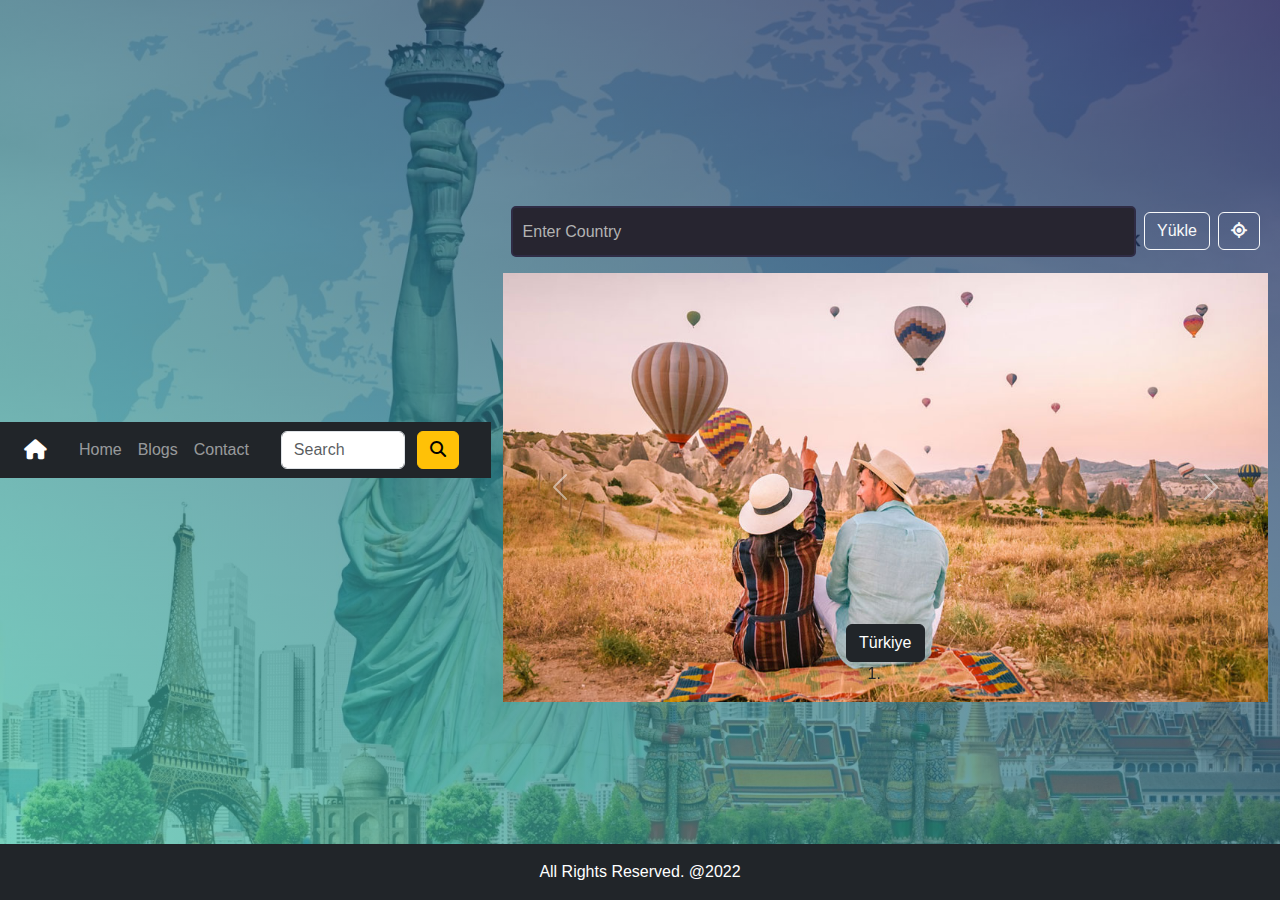
==== country.html @ 718c8ef3 "Update" ====
<!DOCTYPE html>
<html lang="tr">

<head>
    <meta charset="UTF-8">
    <meta http-equiv="X-UA-Compatible" content="IE=edge">
    <meta name="viewport" content="width=device-width, initial-scale=1.0">
    <link rel="stylesheet" href="https://cdnjs.cloudflare.com/ajax/libs/font-awesome/6.1.1/css/all.min.css" />
    <link href="https://fonts.googleapis.com/css2?family=Archivo&display=swap" rel="stylesheet">
    <link href="https://cdn.jsdelivr.net/npm/bootstrap@5.1.3/dist/css/bootstrap.min.css" rel="stylesheet">
    <link rel="stylesheet" href="style.css">
    <title>Document</title>
</head>

<body>

    <nav class="navbar navbar-expand-md navbar-dark bg-dark d-flex justify-content-between">
        <a href="#" class="navbar-brand mx-4">
            <i class="fa-solid fa-house"></i>
        </a>
        <button class="navbar-toggler" type="button" data-bs-toggle="collapse" data-bs-target="#mobile">
                <span class="navbar-toggler-icon"></span>
            </button>
        <div id="mobile" class="collapse navbar-collapse">

            <ul class="navbar-nav me-auto">
                <li class="nav-item">
                    <a href="#" class="nav-link">Home</a>
                </li>
                <li class="nav-item">
                    <a href="#" class="nav-link">Blogs</a>
                </li>
                <li class="nav-item">
                    <a href="#" class="nav-link">Contact</a>
                </li>
            </ul>
            <form class="d-flex mx-4">
                <input type="text" class="form-control me-1" placeholder="Search">
                <button class="btn btn-warning mx-2">
                        <i class="fa-solid fa-magnifying-glass"></i>
                    </button>
            </form>
        </div>
    </nav>

    <div class="container w-75 mb-2">
        <div class="country-data">
            <div id="errors"></div>
            <div class="input-container my-3">
                <input type="text" id="txtSearch" class="text-input mx-2" autocomplete="off" placeholder="Enter Country" required />
                <label class="label mx-2" id="">Enter Country</label>
                <button id="btnSearch" type="button" class="btn btn-outline-light">Yükle</button>
                <button id="btnLocation" type="button" class="btn btn-outline-light mx-2">
                <i class="fa-solid fa-location-crosshairs"></i>
            </button>
            </div>

            <div id="loading" class="spinner-border" role="status">
                <span class="visually-hidden">Loading...</span>
            </div>

            <div id="details">
                <div class="card mb-3 card-bg d-flex">
                    <div class="card-header d-flex justify-content-start details-header-bg">Arama Sonucu</div>
                    <div class="card-body">
                        <div class="row align-items-center" id="country-details">
                        </div>
                    </div>
                </div>
                <div class="card mb-3 neighbors-bg">
                    <div class="card-header details-header-bg">Komşu Ülkeler</div>
                    <div class="card-body">
                        <div class="row " id="neighbors">
                        </div>
                    </div>
                </div>
            </div>
        </div>

        <div class="carousel slide">
            <ol class="carousel-indicators">
                <li data-target="#carouselExampleIndicators" data-slide-to="0" class="active"></li>
            </ol>
            <div class="carousel-inner">
                <div class="carousel-item active">
                    <img class="d-block w-100 card-img-top" src="img/1.jpg" alt="First slide">
                    <div class="carousel-caption">
                        <a type="button" class="btn btn-outline-dark active cursor-auto">
                            <p class="card-title">Türkiye</p>
                        </a>
                    </div>
                </div>
            </div>
            <a class="carousel-control-prev" href="#" role="button" data-slide="prev">
                <i class="carousel-control-prev-icon arrow"></i>
            </a>
            <a class="carousel-control-next" href="#" role="button" data-slide="next">
                <i class="carousel-control-next-icon arrow"></i>
            </a>
        </div>
    </div>

    <footer class="bg-dark text-white p-3  fixed-bottom">
        <div class="container text-center">
            <span>All Rights Reserved. @2022</span>
        </div>
    </footer>


    <script src="app.js"></script>
    <script src="https://cdn.jsdelivr.net/npm/bootstrap@5.1.3/dist/js/bootstrap.bundle.min.js" integrity="sha384-ka7Sk0Gln4gmtz2MlQnikT1wXgYsOg+OMhuP+IlRH9sENBO0LRn5q+8nbTov4+1p" crossorigin="anonymous"></script>
</body>

</html>
---- style.css ----
* {
    box-sizing: border-box;
}

body {
    margin: 0;
    padding: 0;
    font-family: 'Lato', sans-serif;
    display: flex;
    place-items: center;
    height: 100vh;
    background-image: linear-gradient(to left bottom, rgba(25, 22, 84, 0.7), rgba(67, 198, 172, 0.7)), url(1.jpg);
}


/** navbar */

.main-header {
    background-color: #272530;
    padding: .8rem 1.6rem;
}

.main-nav {
    display: inline-block;
    width: calc(100% - 10rem);
    text-align: right;
    font-family: 'Roboto', sans-serif;
}

.main-nav__items {
    margin: 0;
    padding: 0;
    list-style: none;
}

.main-nav__item {
    display: inline-block;
    margin: 0 1rem;
}

.main-header {
    position: fixed;
    z-index: 1;
    width: 100%;
    top: 0;
}

.main-header__logo {
    color: #fff;
    text-decoration: none;
    font-weight: bold;
    font-size: 20px;
}

.main-nav__item:last-child {
    display: none;
}

.main-nav__item a {
    text-decoration: none;
    color: #fff;
}

.main-nav__item a:hover,
.main-nav__item:hover::before {
    color: #2E4C6D;
}

.main-nav__item:active::before,
.main-nav__item a:active {
    color: #fff;
}

#how-it-works {
    padding: 1rem;
    text-align: center;
}


/** country-data */

.input-container {
    display: flex;
    align-items: center;
    justify-content: center;
    width: 100%;
    position: relative;
}

.label {
    position: absolute;
    left: 10px;
    top: 14px;
    transition: all 0.2s;
    padding: 0 2px;
    z-index: 1;
    color: #b3b3b3;
}

.text-input {
    padding: 0.8rem;
    width: 100%;
    height: 100%;
    border: 2px solid #2f2c45;
    background: #272530;
    border-radius: 5px;
    font-size: 18px;
    outline: none;
    transition: all 0.3s;
    color: #fff;
}

.label::before {
    content: "";
    height: 5px;
    background: #272530;
    position: absolute;
    left: 0px;
    top: 10px;
    width: 100%;
    z-index: -1;
}

.text-input:focus {
    border: 2px solid #7e4ccb;
}

.text-input:focus+.label,
.filled {
    top: -10px;
    color: #7e4ccb;
    font-size: 14px;
}

.text-input::placeholder {
    font-size: 16px;
    opacity: 0;
    transition: all 0.3s;
}

.text-input:focus::placeholder {
    opacity: 1;
}

#details {
    display: none;
}


/** carousel style */

.carousel-item img {
    /* max-height: 200px; */
}


/** my codes */

.card-neighbors-bg img {
    height: 120px;
}

#details {
    opacity: 0;
}

#loading {
    display: none;
}

.card-bg {
    /* background-image: linear-gradient(to left, #333333, #ACACAC); */
    color: #FFFFFF;
    background: #272530;
}

.neighbors-bg {
    /* background-image: linear-gradient(to left, #333333, #ACACAC); */
    background: #272530;
}

.card-neighbors-bg {
    /* background-image: linear-gradient(to left, #FFFFFF, #ACACAC); */
    /* background-color: #ACACAC; */
    background: #fff;
    box-shadow: rgba(0, 0, 0, 0.3) 0px 19px 38px, rgba(0, 0, 0, 0.22) 0px 15px 12px;
    margin-top: 10px;
    color: #272530;
}

.details-header-bg {
    background-color: rgb(51, 51, 51);
    color: #FFFFFF;
}

@media only screen and (max-width: 1100px) {
    .card-neighbors-bg img {
        height: 90px;
    }
}

@media (max-width: 600px) {
    .main-nav__item {
        display: none;
    }
    .main-nav__item:last-child {
        display: block;
    }
    .responsive .main-nav__item {
        display: block;
        text-align: left;
        margin: 1rem 0;
    }
    .responsive .main-nav__item:last-child {
        position: absolute;
        right: 40px;
        top: 6px;
    }
    .responsive .main-nav {
        display: block;
    }
}
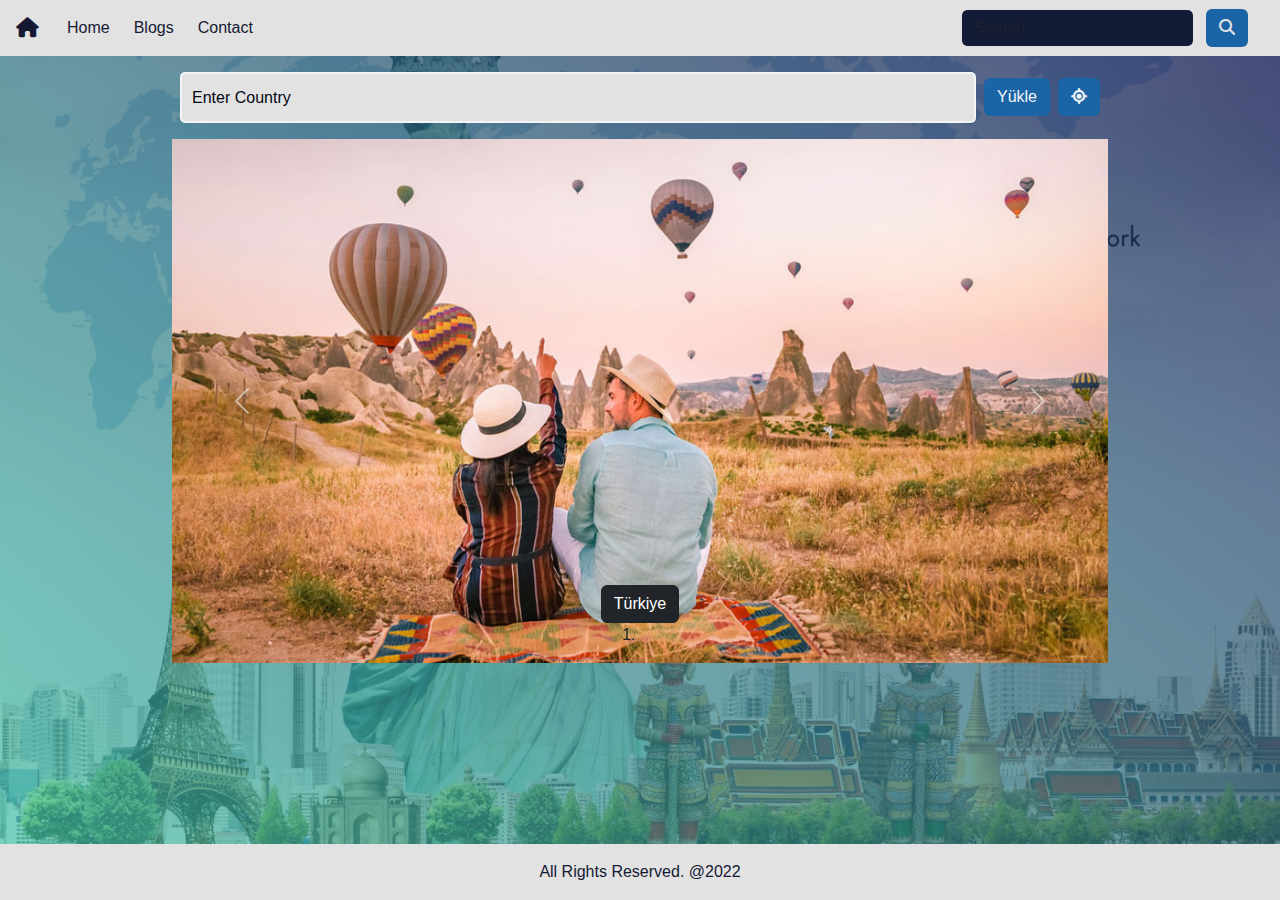
==== commit 1cf04561: "update" ====
--- a/country.html
+++ b/country.html
@@ -14,29 +14,29 @@
 
 <body>
 
-    <nav class="navbar navbar-expand-md navbar-dark bg-dark d-flex justify-content-between">
-        <a href="#" class="navbar-brand mx-4">
-            <i class="fa-solid fa-house"></i>
+    <nav class="navbar navbar-expand-md navbar_bg d-flex justify-content-between">
+        <a href="#" class="navbar-brand mx-3">
+            <i class="fa-solid fa-house nav_link_house"></i>
         </a>
-        <button class="navbar-toggler" type="button" data-bs-toggle="collapse" data-bs-target="#mobile">
-                <span class="navbar-toggler-icon"></span>
+        <button class="navbar-toggler " type="button" data-bs-toggle="collapse" data-bs-target="#mobile">
+                <span class="navbar-toggler-icon "></span>
             </button>
-        <div id="mobile" class="collapse navbar-collapse">
+        <div id="mobile" class="collapse navbar-collapse ">
 
             <ul class="navbar-nav me-auto">
                 <li class="nav-item">
-                    <a href="#" class="nav-link">Home</a>
+                    <a href="#" class="nav-link nav_link_bg mx-1">Home</a>
                 </li>
                 <li class="nav-item">
-                    <a href="#" class="nav-link">Blogs</a>
+                    <a href="#" class="nav-link nav_link_bg mx-1">Blogs</a>
                 </li>
                 <li class="nav-item">
-                    <a href="#" class="nav-link">Contact</a>
+                    <a href="#" class="nav-link nav_link_bg mx-1">Contact</a>
                 </li>
             </ul>
             <form class="d-flex mx-4">
-                <input type="text" class="form-control me-1" placeholder="Search">
-                <button class="btn btn-warning mx-2">
+                <input type="text" class="form-control me-1 navbar-input" placeholder="Search">
+                <button class="btn mx-2 btn_search">
                         <i class="fa-solid fa-magnifying-glass"></i>
                     </button>
             </form>
@@ -49,8 +49,8 @@
             <div class="input-container my-3">
                 <input type="text" id="txtSearch" class="text-input mx-2" autocomplete="off" placeholder="Enter Country" required />
                 <label class="label mx-2" id="">Enter Country</label>
-                <button id="btnSearch" type="button" class="btn btn-outline-light">Yükle</button>
-                <button id="btnLocation" type="button" class="btn btn-outline-light mx-2">
+                <button id="btnSearch" type="button" class="btn country-button">Yükle</button>
+                <button id="btnLocation" type="button" class="btn country-button mx-2">
                 <i class="fa-solid fa-location-crosshairs"></i>
             </button>
             </div>
@@ -100,7 +100,7 @@
         </div>
     </div>
 
-    <footer class="bg-dark text-white p-3  fixed-bottom">
+    <footer class="footer-bg p-3 fixed-bottom">
         <div class="container text-center">
             <span>All Rights Reserved. @2022</span>
         </div>
--- a/style.css
+++ b/style.css
@@ -1,79 +1,48 @@
 * {
     box-sizing: border-box;
+    padding: 0;
+    margin: 0;
 }
 
 body {
-    margin: 0;
-    padding: 0;
     font-family: 'Lato', sans-serif;
-    display: flex;
-    place-items: center;
+    /* display: flex; */
+    /* place-items: center; */
     height: 100vh;
     background-image: linear-gradient(to left bottom, rgba(25, 22, 84, 0.7), rgba(67, 198, 172, 0.7)), url(1.jpg);
 }
 
 
-/** navbar */
+/** navbar styles */
 
-.main-header {
-    background-color: #272530;
-    padding: .8rem 1.6rem;
+.nav_link_house {
+    color: #161934;
 }
 
-.main-nav {
-    display: inline-block;
-    width: calc(100% - 10rem);
-    text-align: right;
-    font-family: 'Roboto', sans-serif;
+.navbar_bg {
+    background-color: #e2e2e2;
+    color: #F2F4F5;
 }
 
-.main-nav__items {
-    margin: 0;
-    padding: 0;
-    list-style: none;
+.nav_link_bg {
+    background-color: #e2e2e2;
+    color: #161934;
 }
 
-.main-nav__item {
-    display: inline-block;
-    margin: 0 1rem;
+.nav_link_bg:hover {
+    background: #77767c;
+    color: #e2e2e2;
+    /* color: #F2F4F5;
+    background-color: #58585c; */
 }
 
-.main-header {
-    position: fixed;
-    z-index: 1;
-    width: 100%;
-    top: 0;
+.navbar-input {
+    background-color: #121a35;
 }
 
-.main-header__logo {
-    color: #fff;
-    text-decoration: none;
-    font-weight: bold;
-    font-size: 20px;
-}
-
-.main-nav__item:last-child {
-    display: none;
-}
-
-.main-nav__item a {
-    text-decoration: none;
-    color: #fff;
-}
-
-.main-nav__item a:hover,
-.main-nav__item:hover::before {
-    color: #2E4C6D;
-}
-
-.main-nav__item:active::before,
-.main-nav__item a:active {
-    color: #fff;
-}
-
-#how-it-works {
-    padding: 1rem;
-    text-align: center;
+.btn_search {
+    background: #1b65a7;
+    color: #e2e2e2;
 }
 
 
@@ -94,26 +63,26 @@
     transition: all 0.2s;
     padding: 0 2px;
     z-index: 1;
-    color: #b3b3b3;
+    color: #040615;
 }
 
 .text-input {
     padding: 0.8rem;
     width: 100%;
     height: 100%;
-    border: 2px solid #2f2c45;
-    background: #272530;
+    border: 2px solid #F2F4F5;
+    background: #e2e2e2;
     border-radius: 5px;
     font-size: 18px;
     outline: none;
     transition: all 0.3s;
-    color: #fff;
+    color: #121a35;
 }
 
 .label::before {
     content: "";
     height: 5px;
-    background: #272530;
+    background: #e2e2e2;
     position: absolute;
     left: 0px;
     top: 10px;
@@ -122,13 +91,13 @@
 }
 
 .text-input:focus {
-    border: 2px solid #7e4ccb;
+    border: 2px solid #1b65a7;
 }
 
 .text-input:focus+.label,
 .filled {
     top: -10px;
-    color: #7e4ccb;
+    color: #1b65a7;
     font-size: 14px;
 }
 
@@ -147,6 +116,14 @@
 }
 
 
+/** country style */
+
+.country-button {
+    background: #1b65a7;
+    color: #F2F4F5;
+}
+
+
 /** carousel style */
 
 .carousel-item img {
@@ -154,7 +131,7 @@
 }
 
 
-/** my codes */
+/** card styles */
 
 .card-neighbors-bg img {
     height: 120px;
@@ -169,19 +146,15 @@
 }
 
 .card-bg {
-    /* background-image: linear-gradient(to left, #333333, #ACACAC); */
     color: #FFFFFF;
     background: #272530;
 }
 
 .neighbors-bg {
-    /* background-image: linear-gradient(to left, #333333, #ACACAC); */
     background: #272530;
 }
 
 .card-neighbors-bg {
-    /* background-image: linear-gradient(to left, #FFFFFF, #ACACAC); */
-    /* background-color: #ACACAC; */
     background: #fff;
     box-shadow: rgba(0, 0, 0, 0.3) 0px 19px 38px, rgba(0, 0, 0, 0.22) 0px 15px 12px;
     margin-top: 10px;
@@ -193,30 +166,16 @@
     color: #FFFFFF;
 }
 
+
+/** footer styles*/
+
+.footer-bg {
+    background: #e2e2e2;
+    color: #161934;
+}
+
 @media only screen and (max-width: 1100px) {
     .card-neighbors-bg img {
         height: 90px;
     }
-}
-
-@media (max-width: 600px) {
-    .main-nav__item {
-        display: none;
-    }
-    .main-nav__item:last-child {
-        display: block;
-    }
-    .responsive .main-nav__item {
-        display: block;
-        text-align: left;
-        margin: 1rem 0;
-    }
-    .responsive .main-nav__item:last-child {
-        position: absolute;
-        right: 40px;
-        top: 6px;
-    }
-    .responsive .main-nav {
-        display: block;
-    }
 }